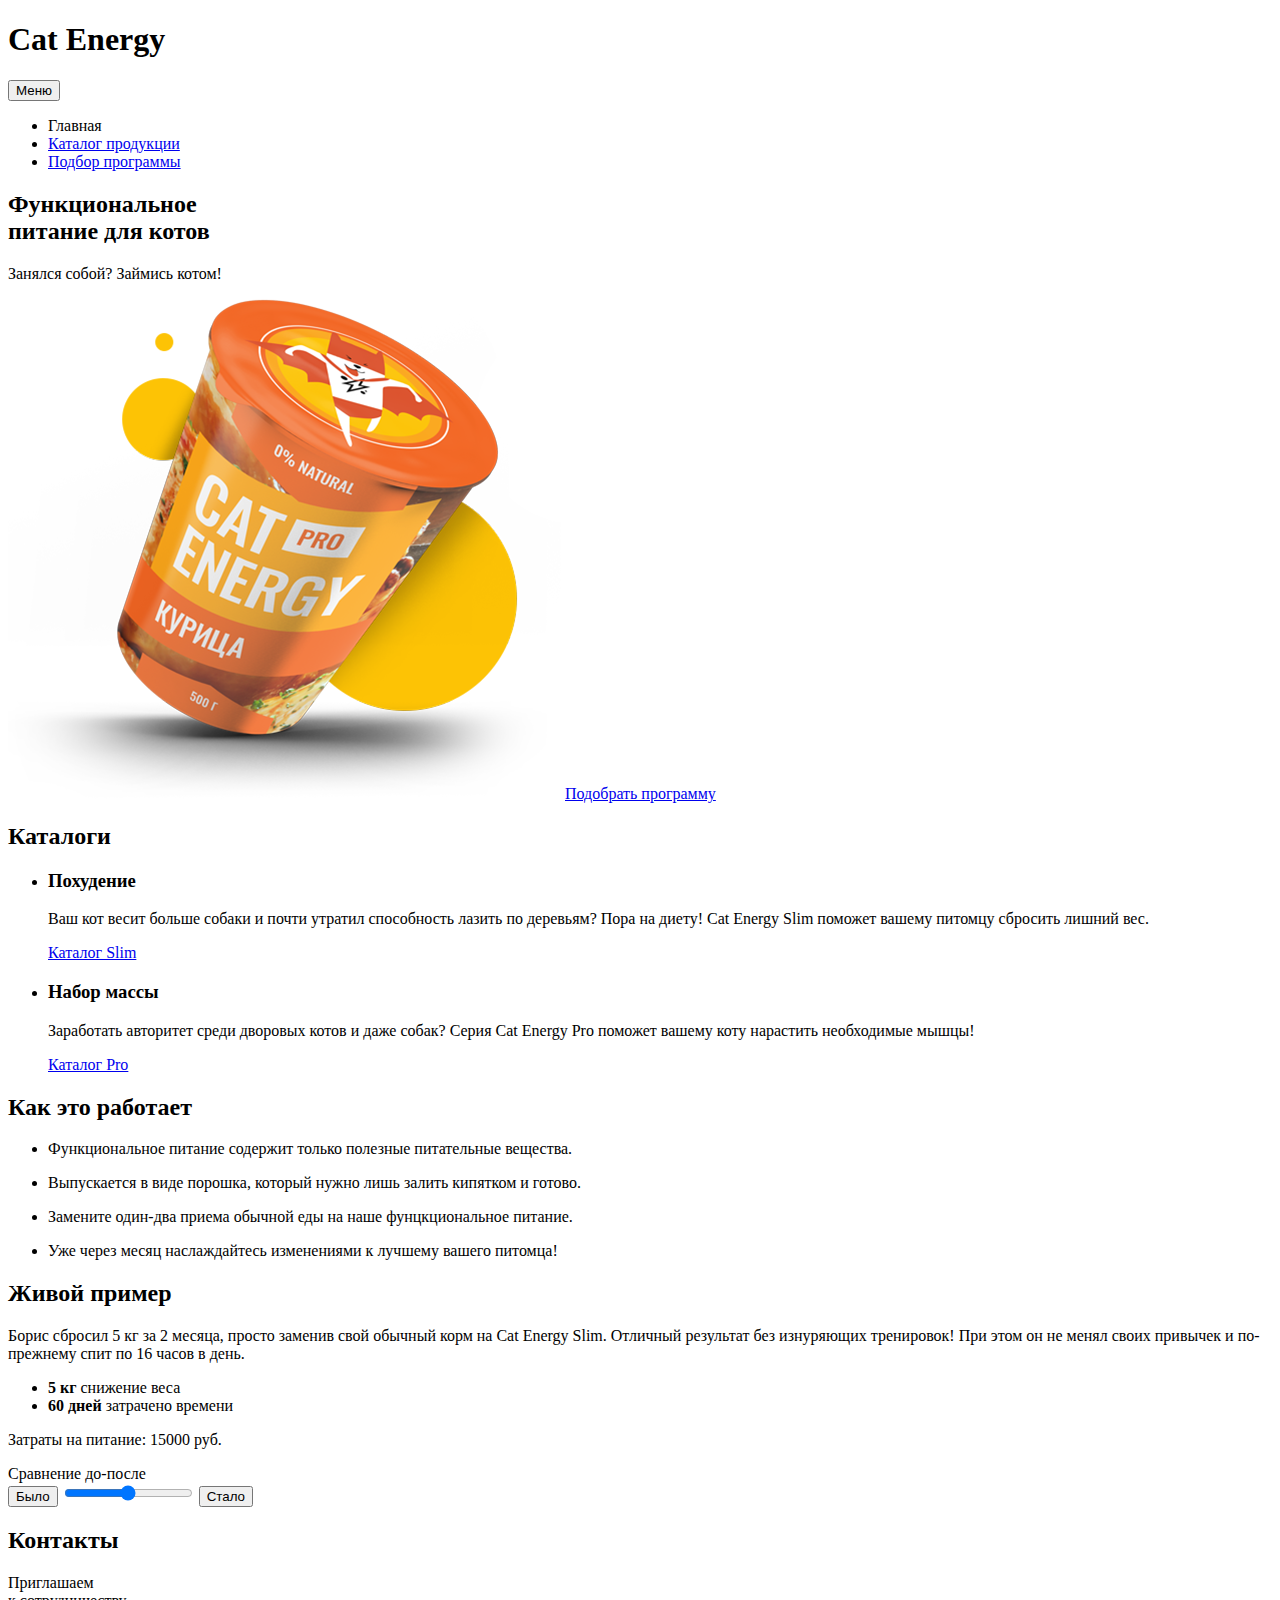
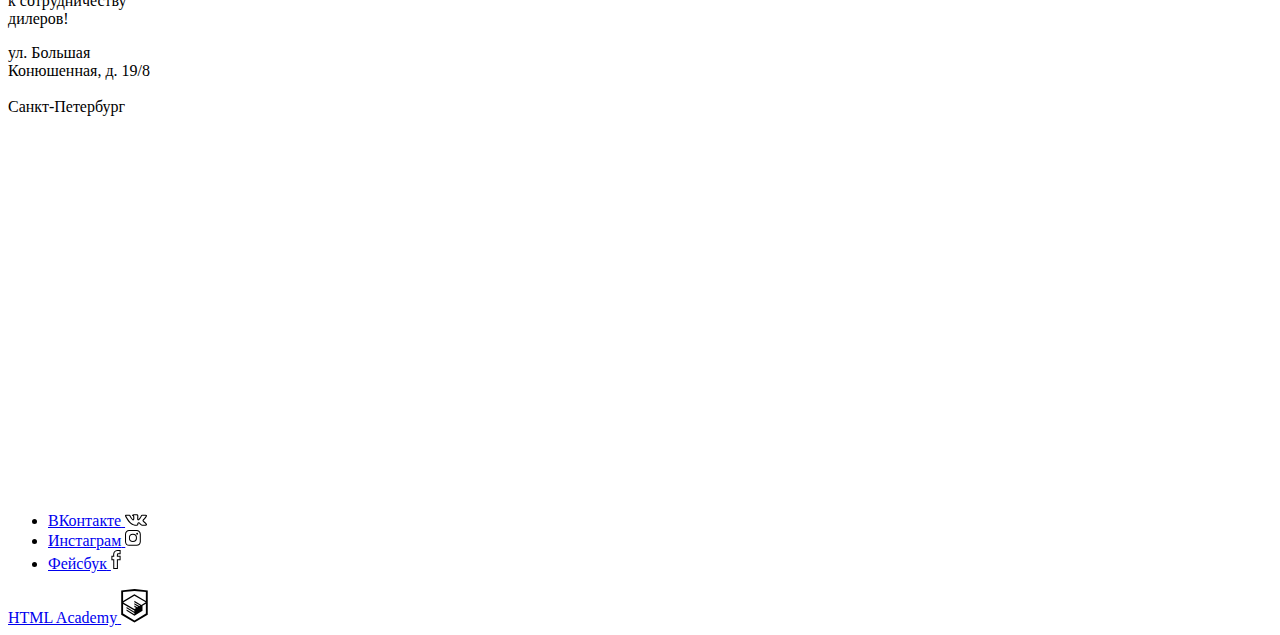
==== #SOURCE/index.html @ 741d381f "загрузка в гитхаб" ====
<!DOCTYPE html>
<html lang="ru">
<head>
  <meta charset="UTF-8">
  <title>Cat Energy</title>
  <meta name="viewport" content="width-device-width,initial-scale=1">
  <link href="css/style.min.css" rel="stylesheet">
</head>
<body>
  <svg style="display: none;">
    <symbol id="academy_logo" viewBox="0 0 36 46">
      <path d="M17.964 0L0 1.881v32.883l17.965 10.688 17.907-10.654.055-.032V1.882L18.16.022zM2.567 4.194L17.965 2.58l15.396 1.616V16.17h-.002L17.993 7.11l-.001-.138-.116.066-.117-.074v.145L2.567 16.157zm.145 13.967L17.873 9.05 33.231 18l-5.972 3.52-9.458-5.627-.018 1.885 7.872 4.684-1.147.677-6.707-3.99-.018 1.886 5.102 3.034-1.042.698-4.042-2.382-.018 1.884 2.47 1.453-2.4 1.441zm26.11 11.399l-.015-6.903 4.554-2.716v13.363l-15.397 9.161-15.397-9.161V20.169l15.214 9.056.022 1.392-10.59-6.304-.02 1.888 10.639 6.393.025 1.435-10.632-6.32-.017 1.885 10.695 6.43.062.031z"/>
    </symbol>
    <symbol id="vk_svg" viewBox="0 0 40 21">
      <defs><clipPath id="a" clipPathUnits="userSpaceOnUse"><path d="M0 15.759h30.003V0H0z"/></clipPath></defs><g clip-path="url(#a)" transform="matrix(1.33333 0 0 -1.33333 0 21.012)"><path d="M18.631 4.84c.9 0 1.683-.786 2.511-1.618.497-.5 1.011-1.016 1.496-1.307.727-.44 1.316-.421 1.398-.412l.103.009 3.805.048c.171.01.412.072.537.135-.019.04-.049.094-.099.167-.449.718-1.388 1.66-2.686 2.718-1.184.963-1.8 1.465-1.865 2.244-.066.805.493 1.439 1.608 2.703.28.318.603.685.966 1.109 1.56 1.82 1.957 2.64 2.058 2.956-.17.029-.647.02-.678.019l-4.36-.03c-.19 0-.25-.033-.25-.035-.176-.414-.812-1.811-1.644-3.05-1.895-2.82-2.785-3.2-3.407-3.201-.204 0-.396.05-.569.149-1.003.568-.963 1.833-.934 2.756.005.149.01.295.01.432 0 .645.025 1.207.048 1.688.076 1.68.016 1.692-.379 1.776-.409.086-.705.147-1.856.16l-.693.004c-.624 0-1.343-.014-1.906-.098a1.75 1.75 0 0 0 .26-.251c.587-.704.603-1.951.6-2.194.13-1.646.061-3.796-1.018-4.313a1.365 1.365 0 0 0-.597-.137c-.926 0-1.854.886-3.425 3.267a22.765 22.765 0 0 0-1.587 2.888.464.464 0 0 1-.075.093 1.168 1.168 0 0 1-.32.117l-4-.025c-.022-.001-.046-.002-.07-.005.59-1.19 3.425-6.592 6.518-9.418 2.74-2.503 5.826-2.63 6.417-2.63l1.852.004c.045.01.217.06.268.099-.018-.018-.01.053-.01.097-.003.266.012 2.596 1.578 3.034.126.034.26.052.395.052M23.94 0c-.387 0-1.17.082-2.076.632-.642.386-1.223.969-1.784 1.532-.438.44-1.17 1.177-1.447 1.177-.268-.074-.48-.921-.476-1.568.004-.114 0-.775-.467-1.213-.427-.401-1.09-.486-1.218-.498L14.546.054c-.967 0-4.358.219-7.429 3.02C3.443 6.435.282 12.874.15 13.145c-.197.463-.248 1.067.152 1.483.392.413 1.081.472 1.36.479l4.082.025.115-.01c.091-.013.567-.093.957-.348.388-.246.59-.651.626-.73.01-.021.65-1.432 1.475-2.683 1.312-1.991 1.896-2.456 2.103-2.562.188.417.277 1.699.187 2.87.001.493-.1 1.098-.252 1.278-.112.134-.426.253-.778.294l-.722.69c-.096.66.635 1.227 1.15 1.447.736.317 1.791.382 3.146.382l.71-.005c1.235-.012 1.622-.081 2.15-.191 1.701-.361 1.64-1.73 1.566-3.312-.02-.464-.046-1.001-.046-1.62 0-.152-.005-.312-.01-.48-.012-.38-.033-1.038.092-1.304.22.145.853.665 2.072 2.483.784 1.165 1.4 2.539 1.517 2.803h.001c.183.43.608.942 1.613.947l4.275.024c.011.003.171.016.377.016.98 0 1.596-.287 1.832-.854.268-.65.17-1.656-2.355-4.605-.37-.432-.697-.804-.982-1.127-.598-.678-1.216-1.38-1.237-1.595.053-.168.662-.664 1.252-1.145 1.531-1.247 2.53-2.264 3.033-3.073.522-.76.43-1.33.258-1.677C29.444.18 28.231.07 27.991.06l-3.79-.048A2.502 2.502 0 0 0 23.94 0"/></g>
    </symbol>
    <symbol id="inst_svg" viewBox="0 0 31 31">
      <defs><clipPath id="a" clipPathUnits="userSpaceOnUse"><path d="M0 23h22.987V0H0z"/></clipPath></defs><g clip-path="url(#a)" transform="matrix(1.33333 0 0 -1.33333 0 30.667)"><path d="M16.989 23H5.997C2.697 23 0 20.301 0 17V6c0-3.3 2.697-6 5.997-6h10.995c3.296 0 5.995 2.701 5.995 6v11c0 3.301-2.699 6-5.998 6m0-1.499c2.48 0 4.498-2.02 4.498-4.5V6c0-2.482-2.018-4.5-4.498-4.5H5.997A4.504 4.504 0 0 0 1.499 6v11c0 2.48 2.018 4.5 4.498 4.5h10.992"/><path d="M11.493 17.422a5.929 5.929 0 0 1 0-11.855 5.925 5.925 0 0 1 5.926 5.927 5.926 5.926 0 0 1-5.926 5.928m0-1.5a4.434 4.434 0 0 0 4.429-4.428c0-2.44-1.99-4.43-4.43-4.43a4.434 4.434 0 0 0-4.427 4.43 4.431 4.431 0 0 0 4.428 4.428m6.141 3.04a1.342 1.342 0 1 0-.002-2.684 1.342 1.342 0 0 0 .002 2.684"/></g>
    </symbol>
    <symbol id="fb_svg" viewBox="0 0 18 37">
      <defs><clipPath id="a" clipPathUnits="userSpaceOnUse"><path d="M0 27.749h13.518V0H0z"/></clipPath></defs><g clip-path="url(#a)" transform="matrix(1.33333 0 0 -1.33333 0 36.999)"><path d="M4.215 1.5H8.03v12.904h3.957v3.374H8.035l-.016.734c-.044 2.04.003 3.784 1.008 4.46l.189.127h2.8v3.15H8.779c-1.557-.091-2.711-.581-3.485-1.496-1.041-1.231-1.41-3.297-1.1-6.144l.093-.832H1.5v-3.375h2.715zM9.53 0H2.715v12.904H0v6.374h2.629c-.202 2.888.298 5 1.519 6.444 1.039 1.229 2.583 1.91 4.588 2.027h4.782V21.6H9.763c-.166-.315-.251-1.093-.252-2.321h3.978v-6.375H9.53z"/></g>
    </symbol>
  </svg>

  <header class="page-header container">
    <h1 class="hidden">Cat Energy</h1>
    <a class="page-header__logo"></a>
    <a class="page-header__title"></a>
    <button class="page-header__nav-btn"><span class="hidden">Меню</span></button>
    <nav class="page-header__nav page-header__nav--index">
      <ul>
        <li><a class="page-header__link">Главная</a></li>
        <li><a class="page-header__link" href="catalog.html">Каталог продукции</a></li>
        <li><a class="page-header__link" href="form.html">Подбор программы</a></li>
      </ul>
    </nav>
  </header>
  <main class="index-main">
    <div class="container">
      <section class="promo">
        <h2 class="promo__title">Функциональное<br>питание для котов</h2>
        <p class="promo__parph">Занялся собой? Займись котом!</p>
        <picture>
          <source media="(min-width: 1260px)" srcset="img/index-promo-desk.png">
          <source media="(min-width: 748px)" srcset="img/index-promo-tablet.jpg">
          <img class="promo__img" src="img/index-promo-mobile.png" alt="Cat Energy Pro">
        </picture>
        <a href="form.html" class="promo__link">Подобрать программу</a>
      </section>
      <section class="program">
        <h2 class="hidden">Каталоги</h2>
        <ul class="program__list">
          <li class="program__item program__item--slim">
            <h3 class="program__title">Похудение</h3>
            <p class="program__text">Ваш кот весит больше собаки и почти утратил способность лазить по деревьям? Пора на диету! Cat Energy Slim поможет вашему питомцу сбросить лишний вес.</p>
            <a class="program__link" href="catalog.html">Каталог Slim</a>
          </li>
          <li class="program__item program__item--pro">
            <h3 class="program__title">Набор массы</h3>
            <p class="program__text">Заработать авторитет среди дворовых котов и даже собак? Серия Cat Energy Pro поможет вашему коту нарастить необходимые мышцы!</p>
            <a class="program__link" href="catalog.html">Каталог Pro</a>
          </li>
        </ul>
      </section>
      <section class="about">
        <h2 class="about__title section-title">Как это работает</h2>
        <ul class="about__list">
          <li class="about__item about__item--1"><p>Функциональное питание содержит только полезные питательные вещества.</p></li>
          <li class="about__item about__item--2"><p>Выпускается в виде порошка, который нужно лишь залить кипятком и готово.</p></li>
          <li class="about__item about__item--3"><p>Замените один-два приема обычной еды на наше фунцкциональное питание.</p></li>
          <li class="about__item about__item--4"><p>Уже через месяц наслаждайтесь изменениями к лучшему вашего питомца!</p></li>
        </ul>
      </section>
    </div>
    <section class="example">
      <div class="container">
        <div class="example__column1">
          <h2 class="example__title section-title">Живой пример</h2>
          <p class="example__parph">Борис сбросил 5 кг за 2 месяца, просто заменив свой обычный корм на Cat Energy Slim. Отличный результат без изнуряющих тренировок! При этом он не менял своих привычек и по-прежнему спит по 16 часов в день.</p>
          <div class="example--wraper">
            <ul class="example__list">
              <li class="example__item">
                <b>5 кг</b>
                <span>снижение веса</span>
              </li>
              <li class="example__item">
                <b>60 дней</b>
                <span>затрачено времени</span>
              </li>
            </ul>
            <p class="example__text"><span>Затраты на питание:</span> 15000 руб.</p>
          </div>
        </div>
        <div class="example__column2">
          <div class="example__background"></div>
          <div class="example__img">
            <span class="hidden">Сравнение до-после</span>
            <div class="example__before"></div>
            <div class="example__after"></div>
          </div>
          <div class="example__control">            
            <button class="example__button example__button--before">Было</button>
            <input class="example__slider" type="range">
            <button class="example__button example__button--after">Стало</button>
          </div>
        </div>
      </div>
    </section>
    <section class="map map--index">
      <h2 class="hidden">Контакты</h2>
      <div class="container">
        <div class="map--wrapper">
          <p class="map__text">Приглашаем <br>к сотрудничеству <br>дилеров!</p>
          <p class="map__adress">ул. Большая <br>Конюшенная, д. 19/8 <br><br class="map__wrap">Санкт-Петербург</p>
        </div>
      </div>    
      <iframe class="map__map" width="100%" height="360" src="https://www.google.com/maps/embed?pb=!1m14!1m8!1m3!1d3997.204823307258!2d30.321827047607417!3d59.93873930627906!3m2!1i1024!2i768!4f13.1!3m3!1m2!1s0x4696310fca5ba729%3A0xea9c53d4493c879f!2z0JHQvtC70YzRiNCw0Y8g0JrQvtC90Y7RiNC10L3QvdCw0Y8g0YPQuy4sIDE5LCDQodCw0L3QutGCLdCf0LXRgtC10YDQsdGD0YDQsywgMTkxMTg2!5e0!3m2!1sru!2sru!4v1548010115360" frameborder="0" allowfullscreen></iframe>
    </section>
  </main>
  <footer class="page-footer">
    <div class="container">
      <a class="footer__logo"></a>
      <ul class="footer__social-list">
        <li><a href="#" class="footer__social-item footer__social-item--vk">
          <span class="hidden">ВКонтакте</span>
          <svg width="22" height="12"><use xlink:href="#vk_svg"></use></svg>
        </a></li>
        <li><a href="#" class="footer__social-item footer__social-item--inst">
          <span class="hidden">Инстаграм</span>
          <svg width="16" height="16"><use xlink:href="#inst_svg"></use></svg>
        </a></li>
        <li><a href="#" class="footer__social-item footer__social-item--fb">
          <span class="hidden">Фейсбук</span>
          <svg width="10" height="19"><use xlink:href="#fb_svg"></use></svg>
        </a></li>
      </ul>
      <a class="footer__academy-text" href="https://htmlacademy.ru/intensive/adaptive">
        <span>HTML Academy</span>
        <svg width="27" height="34"><use xlink:href="#academy_logo"></use></svg>
      </a>
    </div>
  </footer>
  <script src='js/nav-menu.js' type='module'></script>
  <script src='js/example.js' type='module'></script>
</body>
</html>
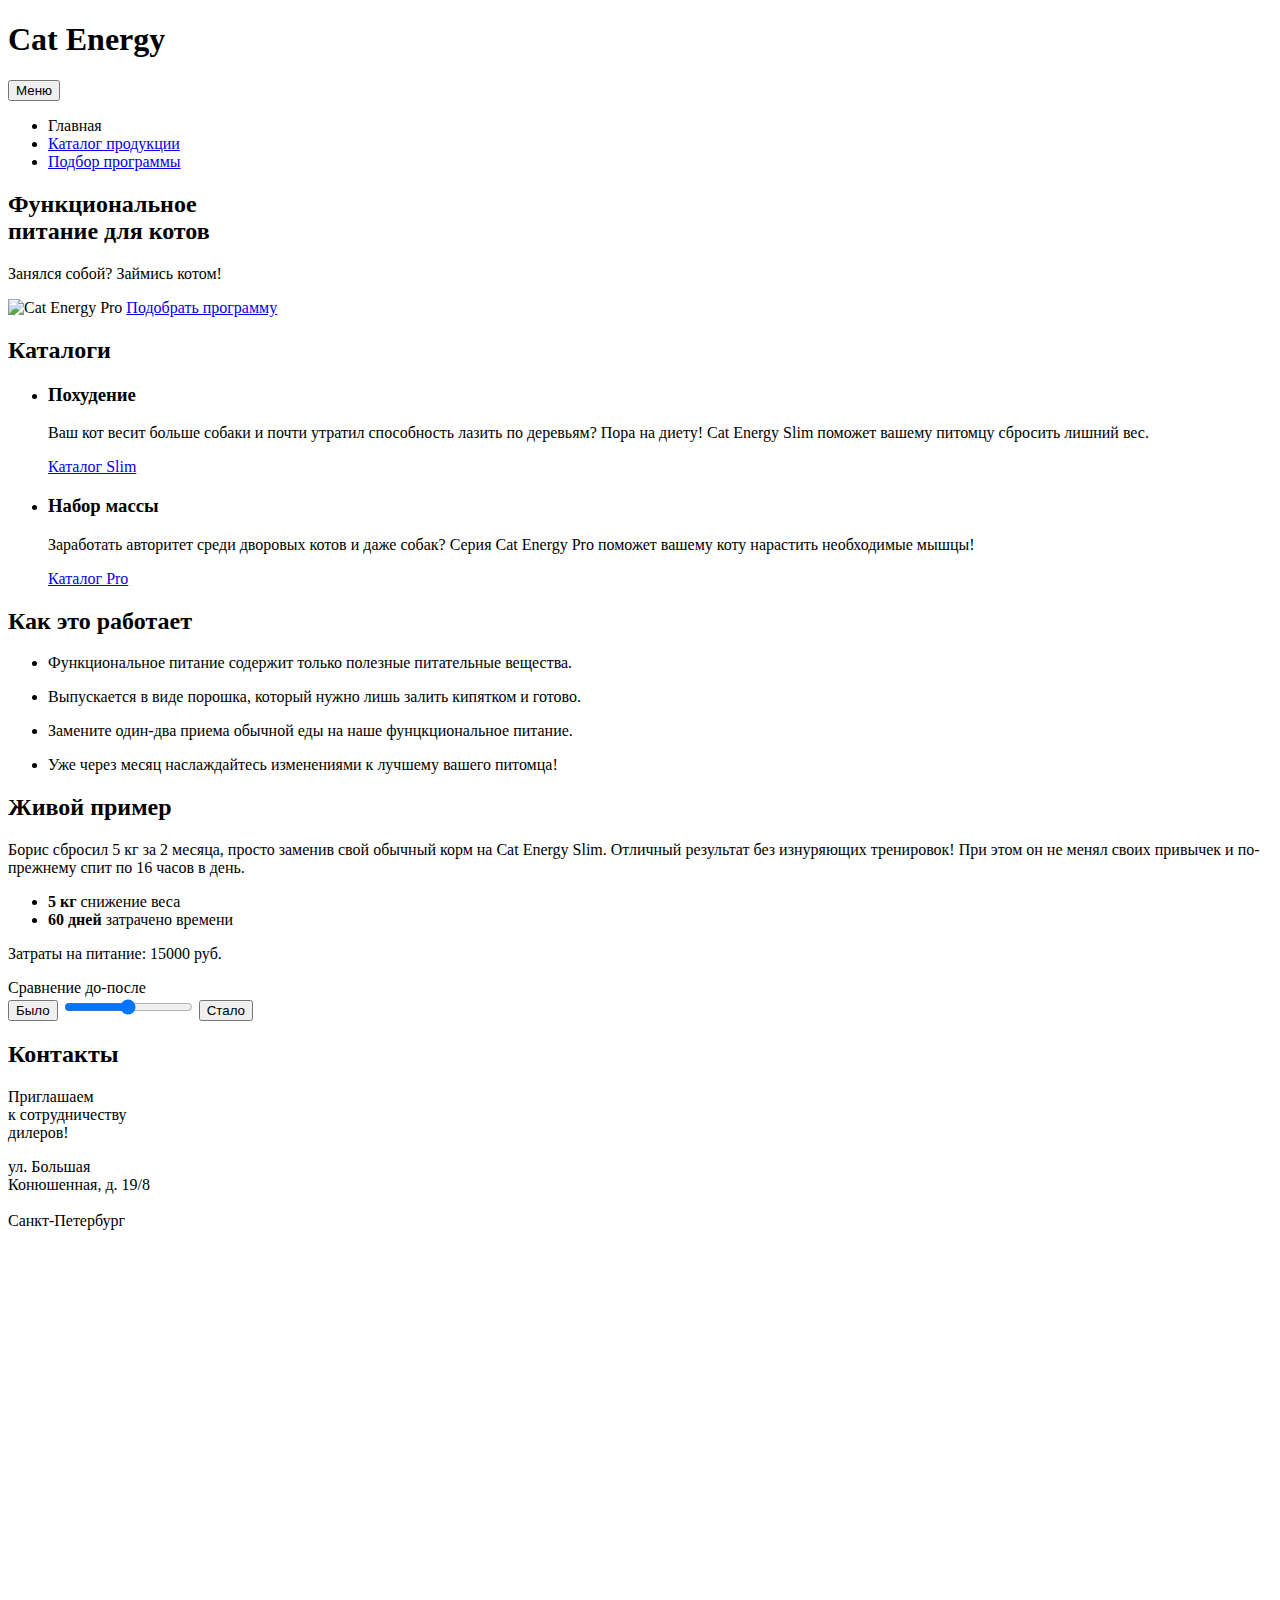
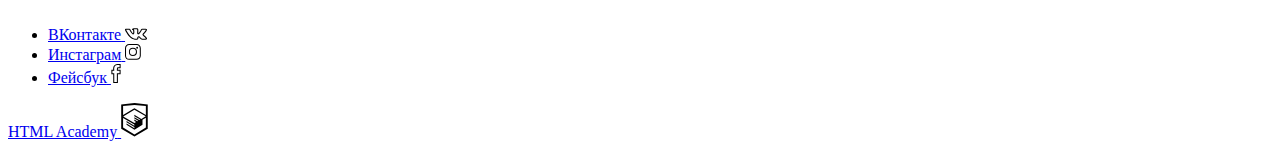
==== commit c5df5805: "добавил webp" ====
--- a/#SOURCE/index.html
+++ b/#SOURCE/index.html
@@ -41,6 +41,9 @@
         <h2 class="promo__title">Функциональное<br>питание для котов</h2>
         <p class="promo__parph">Занялся собой? Займись котом!</p>
         <picture>
+          <source type="image/webp" media="(min-width: 1260px)" srcset="img/index-promo-desk.webp">
+          <source type="image/webp" media="(min-width: 748px)" srcset="img/index-promo-tablet.webp">
+          <source type="image/webp" srcset="img/index-promo-mobile.webp">
           <source media="(min-width: 1260px)" srcset="img/index-promo-desk.png">
           <source media="(min-width: 748px)" srcset="img/index-promo-tablet.jpg">
           <img class="promo__img" src="img/index-promo-mobile.png" alt="Cat Energy Pro">
